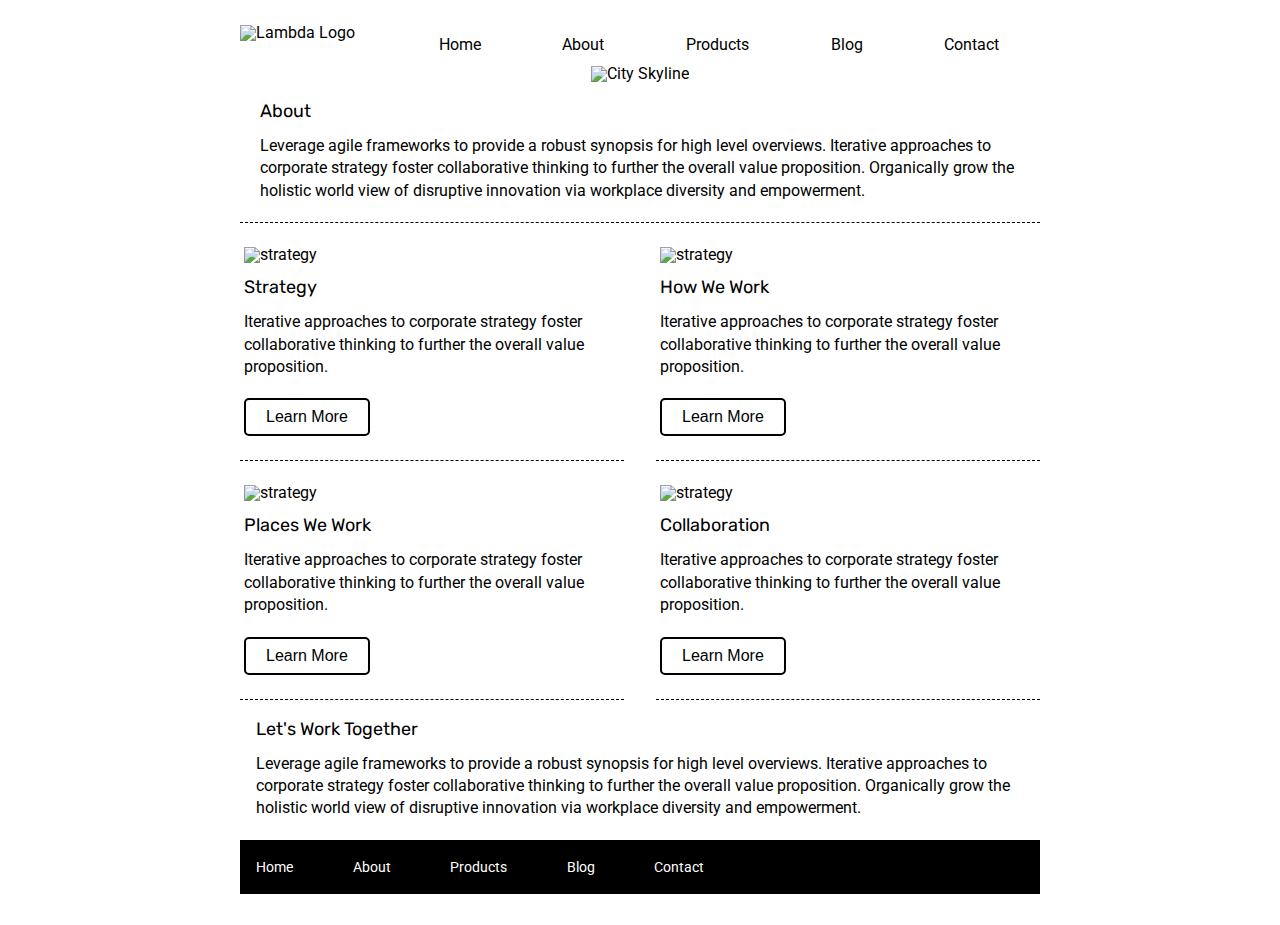
==== about.html @ a39aa291 "Completed MVP" ====
<!doctype html>

<html lang="en">

<head>
  <meta charset="utf-8">

  <title>Sprint Challenge - About</title>

  <link href="https://fonts.googleapis.com/css?family=Roboto|Rubik" rel="stylesheet">
  <link rel="stylesheet" href="css/index.css">

</head>

<body>
  <div class="container about-page">
    <header>
      <img class="logo" src="img/lambda-black.png" alt="Lambda Logo">
      <nav>
        <a href="index.html">Home</a>
        <a href="about.html">About</a>
        <a href="#">Products</a>
        <a href="#">Blog</a>
        <a href="#">Contact</a>
      </nav>
    </header>
    <section class="top-content">
      <img class="banner" src="img/jumbo-about.png" alt="City Skyline">
      <div class="text">
        <h2>About</h2>

        <p>Leverage agile frameworks to provide a robust synopsis for high level overviews. Iterative approaches to
          corporate
          strategy foster collaborative thinking to further the overall value proposition. Organically grow the holistic
          world
          view of disruptive innovation via workplace diversity and empowerment.</p>
      </div>
    </section>

    <section class="middle-content-a">
      <div class="text-image-container">
        <img src="img/about-plan.png" alt="strategy">

        <h2>Strategy</h2>

        <p>Iterative approaches to corporate strategy foster collaborative thinking to further the overall value
          proposition.</p>

        <button class="button-a">Learn More</button>
      </div>
      <div class="text-image-container">
        <img src="img/about-working.png" alt="strategy">

        <h2>How We Work </h2>

        <p>Iterative approaches to corporate strategy foster collaborative thinking to further the overall value
          proposition.</p>

        <button class="button-a">Learn More</button>
      </div>
      <div class="text-image-container">
        <img src="img/about-office.png" alt="strategy">

        <h2> Places We Work</h2>

        <p>Iterative approaches to corporate strategy foster collaborative thinking to further the overall value
          proposition.</p>

        <button class="button-a">Learn More</button>
      </div>

      <div class="text-image-container">
        <img src="img/about-meeting.png" alt="strategy">

        <h2>Collaboration</h2>

        <p>Iterative approaches to corporate strategy foster collaborative thinking to further the overall value
          proposition.</p>

        <button class="button-a">Learn More</button>
      </div>
    </section>
    <section class="bottom-content">
      <div class="text-container">
        <h2>Let's Work Together</h2>

        <p>Leverage agile frameworks to provide a robust synopsis for high level overviews. Iterative approaches to
          corporate
          strategy foster collaborative thinking to further the overall value proposition. Organically grow the holistic
          world
          view of disruptive innovation via workplace diversity and empowerment.</p>
      </div>
    </section>
    <footer>
      <nav>
        <a href="index.html">Home</a>
        <a href="about.html">About</a>
        <a href="#">Products</a>
        <a href="#">Blog</a>
        <a href="#">Contact</a>
      </nav>
    </footer>
  </div><!-- container -->
</body>

</html>
---- css/index.css ----
/* http://meyerweb.com/eric/tools/css/reset/ 
   v2.0 | 20110126
   License: none (public domain)
*/

html, body, div, span, applet, object, iframe,
h1, h2, h3, h4, h5, h6, p, blockquote, pre,
a, abbr, acronym, address, big, cite, code,
del, dfn, em, img, ins, kbd, q, s, samp,
small, strike, strong, sub, sup, tt, var,
b, u, i, center,
dl, dt, dd, ol, ul, li,
fieldset, form, label, legend,
table, caption, tbody, tfoot, thead, tr, th, td,
article, aside, canvas, details, embed, 
figure, figcaption, footer, header, hgroup, 
menu, nav, output, ruby, section, summary,
time, mark, audio, video {
	margin: 0;
	padding: 0;
	border: 0;
	font-size: 100%;
	font: inherit;
	vertical-align: baseline;
}
/* HTML5 display-role reset for older browsers */
article, aside, details, figcaption, figure, 
footer, header, hgroup, menu, nav, section {
	display: block;
}
body {
	line-height: 1;
}
ol, ul {
	list-style: none;
}
blockquote, q {
	quotes: none;
}
blockquote:before, blockquote:after,
q:before, q:after {
	content: '';
	content: none;
}
table {
	border-collapse: collapse;
	border-spacing: 0;
}

* {
    box-sizing: border-box;
}

html, body {
    height: 100%;
    font-family: 'Roboto', sans-serif;
}

h1, h2, h3, h4, h5 {
    font-size: 18px;
    margin-bottom: 15px;
    font-family: 'Rubik', sans-serif;
}

p {
    line-height: 1.4;
}

.container {
    width: 800px;
    margin: 0 auto;
}

header{
    margin: 25px 0px;
}

header nav {
    float: right;
    display: flex;
    justify-content: space-around;
    width: 642px;
}
header nav a{
    display: flex;
	align-items: center;
    text-decoration: none;
    color: black;
    height: 40px;
    padding: 0px 10px;
    border: 
}

.top-content {
    display: flex;
    flex-wrap: wrap;
    justify-content: space-evenly;
    margin-bottom: 20px;
    border-bottom: 1px dashed black;
    margin-top: 15px;
}

.top-content .text-container {
    width: 48%;
    padding: 0 1%;
    padding-bottom: 20px;  
}

.middle-content {
    margin-bottom: 20px;
    border-bottom: 1px dashed black;
}

.middle-content h2 {
    padding: 0 2%;
    margin-bottom: 0;
}

.middle-content .boxes {
    display: flex;
    flex-wrap: wrap;
    justify-content: space-evenly;
}

.middle-content .boxes .box {
    width: 12.5%;
    height: 100px;
    margin: 20px 2.5%;
    color: white;
    display: flex;
    align-items: center;
    justify-content: center;
}

.box1 {
   background-color: teal;
}

.box2 {
   background-color:gold;
}

.box3 {
   background-color: cadetblue;
}

.box4 {
   background-color: coral;
}

.box5 {
   background-color: crimson;
}

.box6 {
   background-color: forestgreen;
}

.box7 {
   background-color: darkorchid;
}

.box8 {
   background-color: hotpink;
}

.box9 {
   background-color: indigo;
}

.box10 {
   background-color: dodgerblue;
}

.bottom-content {
    display: flex;
    margin: 0 2% 20px;
    justify-content: space-around;
}

.bottom-content .text-container {
    padding-right: 4%;
}

.bottom-content .text-container:last-child {
    padding-right: 0;
}

footer {
    width: 100%;
    background: black;
}

footer nav {
    width: 60%;
    display: flex;
    justify-content: space-between;
    align-items: center;
    padding: 20px 2%;
    font-size: 14px;
}

footer nav a {
    color: white;
    text-decoration: none;
}

.text{
    padding: 20px;
}

.middle-content-a{
    display:flex;
    flex-wrap: wrap;
    justify-content: space-between;
}
.text-image-container{
    width: 48%;
    margin-bottom: 20px;
    border-bottom: 1px dashed black;
    padding: 4px;
}

.text-image-container h2{
    padding-top: 15px;
}

.button-a{
    background-color: white;
    border: 2px solid black;
    font-size: 16px;
    padding: 8px 20px;
    border-radius: 5px;
    margin: 20px 0px;
}
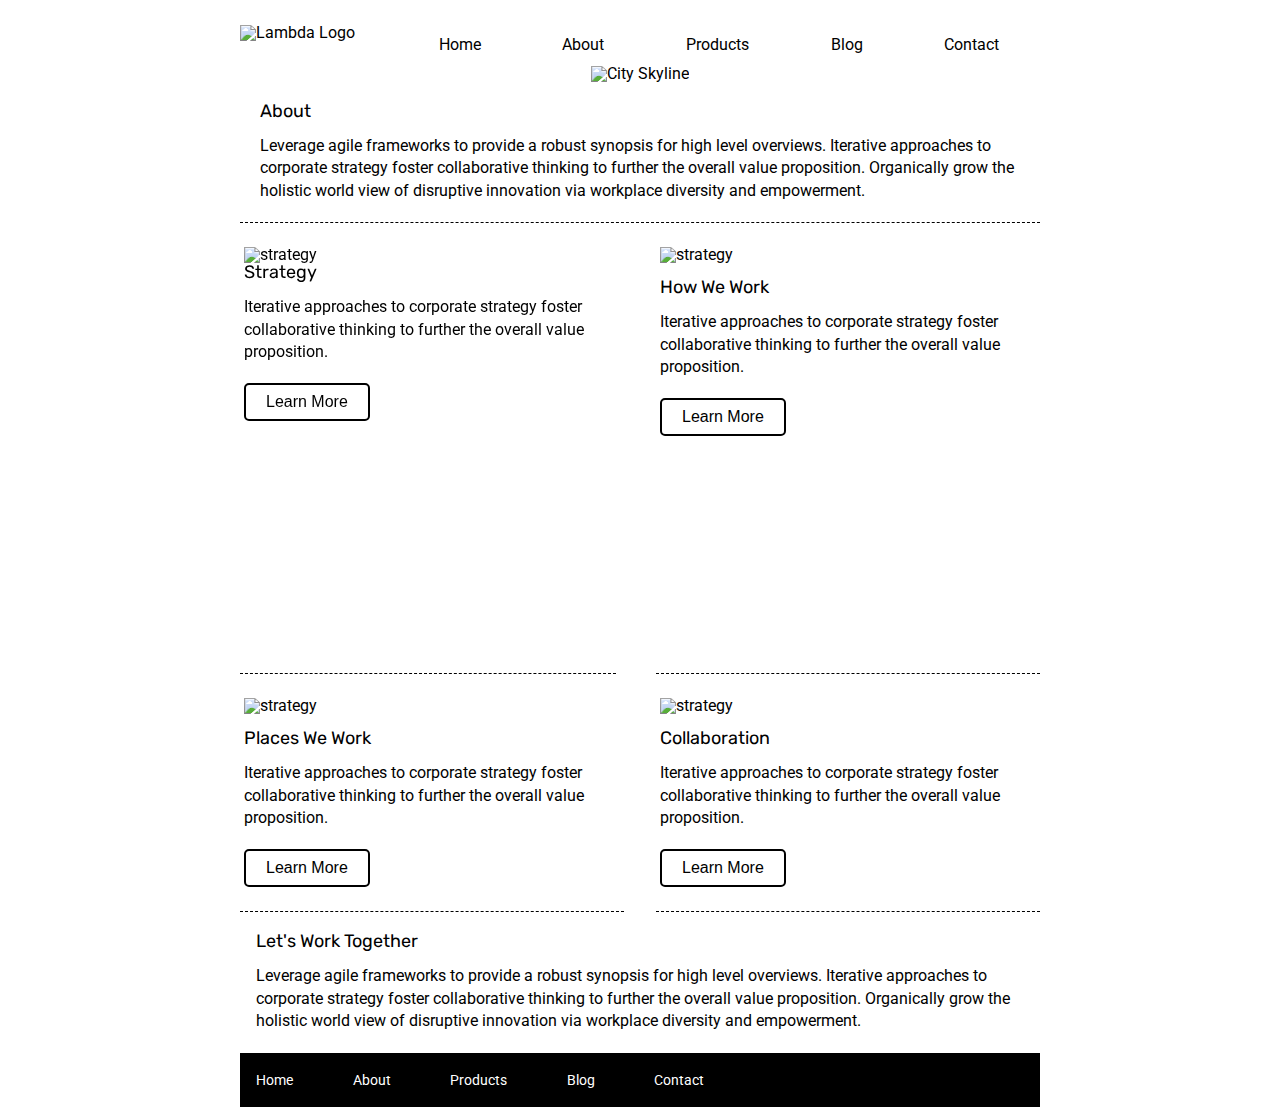
==== commit d6911c56: "added card flip to one element" ====
--- a/about.html
+++ b/about.html
@@ -38,15 +38,22 @@
     </section>
 
     <section class="middle-content-a">
-      <div class="text-image-container">
-        <img src="img/about-plan.png" alt="strategy">
+      <div class="text-image-container-flip">
+        <div class="flip-card-inner">
+          <div class="flip-card-front">
+          <img src="img/about-plan.png" alt="strategy">
 
-        <h2>Strategy</h2>
+            <h2>Strategy</h2>
 
-        <p>Iterative approaches to corporate strategy foster collaborative thinking to further the overall value
-          proposition.</p>
+            <p>Iterative approaches to corporate strategy foster collaborative thinking to further the overall value
+              proposition.</p>
 
-        <button class="button-a">Learn More</button>
+            <button class="button-a">Learn More</button>
+          </div>
+          <div class="flip-card-back">
+            <p>Some random text about strategies</p>
+          </div>
+        </div>
       </div>
       <div class="text-image-container">
         <img src="img/about-working.png" alt="strategy">
--- a/css/index.css
+++ b/css/index.css
@@ -220,6 +220,40 @@
     border-bottom: 1px dashed black;
     padding: 4px;
 }
+.text-image-container-flip{
+    background-color: transparent;
+    perspective:1000px;
+    width: 376px;
+    height: 431px;
+    margin-bottom: 20px;
+    border-bottom: 1px dashed black;
+    padding: 4px;    width 
+}
+.flip-card-inner{
+    position: relative;
+    width: 100%;
+    height:100%;
+    transition: transform 1s;
+    transform-style: preserve-3d;
+}
+
+.text-image-container-flip:hover .flip-card-inner{
+    transform: rotateY(180deg); 
+}
+.flip-card-front{
+    z-index: 2;
+    transform: rotateY(0deg);
+}
+
+.flip-card-front, .flip-card-back{
+    position: absolute;
+    width: 100%;
+    height: 100%;
+    backface-visibility: hidden;
+}
+ .flip-card-back{
+    transform: rotateY(180deg);
+}    
 
 .text-image-container h2{
     padding-top: 15px;
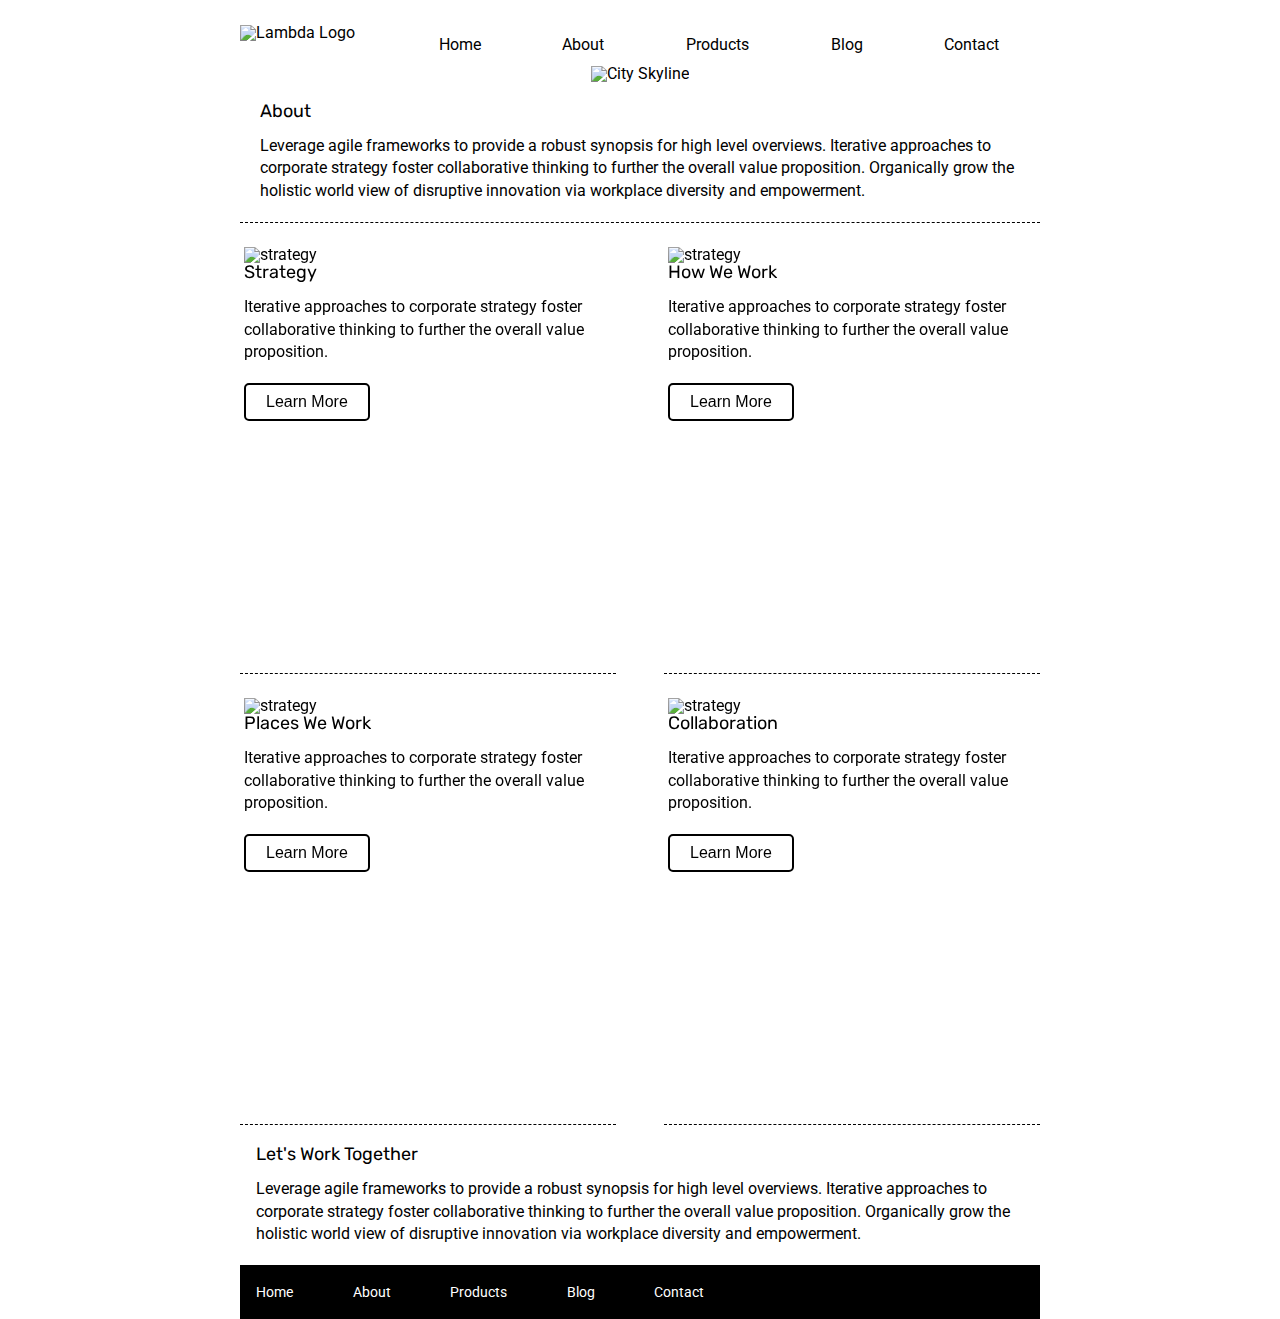
==== commit 9ebef3e6: "added flip animation to all cards" ====
--- a/about.html
+++ b/about.html
@@ -41,7 +41,7 @@
       <div class="text-image-container-flip">
         <div class="flip-card-inner">
           <div class="flip-card-front">
-          <img src="img/about-plan.png" alt="strategy">
+            <img src="img/about-plan.png" alt="strategy">
 
             <h2>Strategy</h2>
 
@@ -55,36 +55,53 @@
           </div>
         </div>
       </div>
-      <div class="text-image-container">
-        <img src="img/about-working.png" alt="strategy">
+      <div class="text-image-container-flip">
+        <div class="flip-card-inner">
+          <div class="flip-card-front">
+            <img src="img/about-working.png" alt="strategy">
 
-        <h2>How We Work </h2>
+            <h2>How We Work </h2>
 
-        <p>Iterative approaches to corporate strategy foster collaborative thinking to further the overall value
-          proposition.</p>
+            <p>Iterative approaches to corporate strategy foster collaborative thinking to further the overall value
+              proposition.</p>
 
-        <button class="button-a">Learn More</button>
+            <button class="button-a">Learn More</button>
+          </div>
+          <div class="flip-card-back">
+            <p>Some text</p>
+          </div>
+        </div>
       </div>
-      <div class="text-image-container">
-        <img src="img/about-office.png" alt="strategy">
+      <div class="text-image-container-flip">
+        <div class="flip-card-inner">
+          <div class="flip-card-front">
+            <img src="img/about-office.png" alt="strategy">
+            <h2> Places We Work</h2>
+            <p>Iterative approaches to corporate strategy foster collaborative thinking to further the overall value
+              proposition.</p>
+            <button class="button-a">Learn More</button>
+          </div>
+          <div class="flip-card-back">
+            <p>Some text</p>
+          </div>
+        </div>
+      </div>
+      <div class="text-image-container-flip">
+        <div class="flip-card-inner">
+          <div class="flip-card-front">
+            <img src="img/about-meeting.png" alt="strategy">
 
-        <h2> Places We Work</h2>
+            <h2>Collaboration</h2>
 
-        <p>Iterative approaches to corporate strategy foster collaborative thinking to further the overall value
-          proposition.</p>
+            <p>Iterative approaches to corporate strategy foster collaborative thinking to further the overall value
+              proposition.</p>
 
-        <button class="button-a">Learn More</button>
-      </div>
-
-      <div class="text-image-container">
-        <img src="img/about-meeting.png" alt="strategy">
-
-        <h2>Collaboration</h2>
-
-        <p>Iterative approaches to corporate strategy foster collaborative thinking to further the overall value
-          proposition.</p>
-
-        <button class="button-a">Learn More</button>
+            <button class="button-a">Learn More</button>
+          </div>
+          <div class="flip-card-back">
+            <p>Some text</p>
+          </div>
+        </div>
       </div>
     </section>
     <section class="bottom-content">
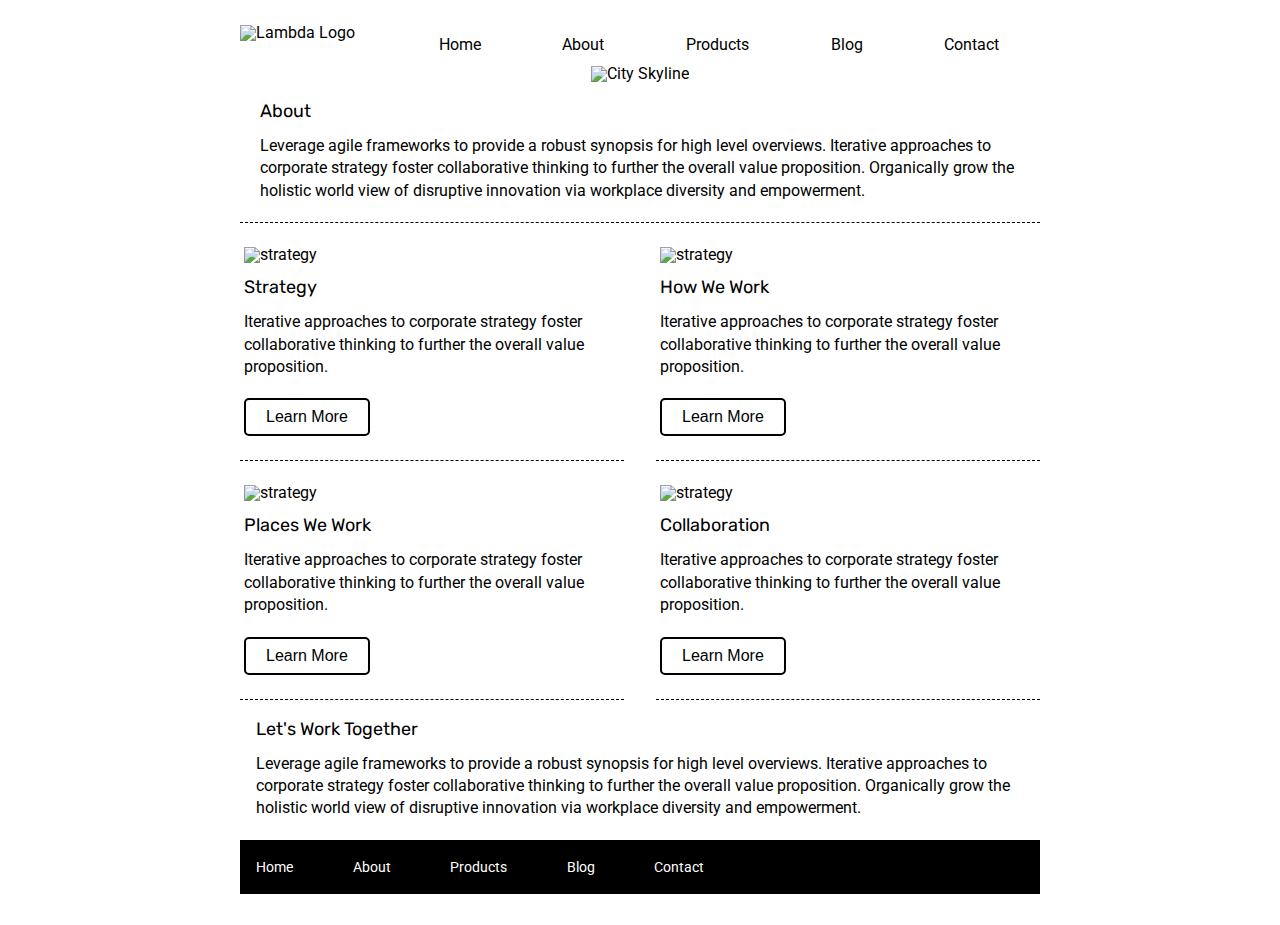
==== commit 30199eed: "Merge pull request #1 from shannonyoshi/shannon-yoshikawa" ====
--- a/about.html
+++ b/about.html
@@ -38,70 +38,46 @@
     </section>
 
     <section class="middle-content-a">
-      <div class="text-image-container-flip">
-        <div class="flip-card-inner">
-          <div class="flip-card-front">
-            <img src="img/about-plan.png" alt="strategy">
+      <div class="text-image-container">
+        <img src="img/about-plan.png" alt="strategy">
 
-            <h2>Strategy</h2>
+        <h2>Strategy</h2>
 
-            <p>Iterative approaches to corporate strategy foster collaborative thinking to further the overall value
-              proposition.</p>
+        <p>Iterative approaches to corporate strategy foster collaborative thinking to further the overall value
+          proposition.</p>
 
-            <button class="button-a">Learn More</button>
-          </div>
-          <div class="flip-card-back">
-            <p>Some random text about strategies</p>
-          </div>
-        </div>
+        <button class="button-a">Learn More</button>
       </div>
-      <div class="text-image-container-flip">
-        <div class="flip-card-inner">
-          <div class="flip-card-front">
-            <img src="img/about-working.png" alt="strategy">
+      <div class="text-image-container">
+        <img src="img/about-working.png" alt="strategy">
 
-            <h2>How We Work </h2>
+        <h2>How We Work </h2>
 
-            <p>Iterative approaches to corporate strategy foster collaborative thinking to further the overall value
-              proposition.</p>
+        <p>Iterative approaches to corporate strategy foster collaborative thinking to further the overall value
+          proposition.</p>
 
-            <button class="button-a">Learn More</button>
-          </div>
-          <div class="flip-card-back">
-            <p>Some text</p>
-          </div>
-        </div>
+        <button class="button-a">Learn More</button>
       </div>
-      <div class="text-image-container-flip">
-        <div class="flip-card-inner">
-          <div class="flip-card-front">
-            <img src="img/about-office.png" alt="strategy">
-            <h2> Places We Work</h2>
-            <p>Iterative approaches to corporate strategy foster collaborative thinking to further the overall value
-              proposition.</p>
-            <button class="button-a">Learn More</button>
-          </div>
-          <div class="flip-card-back">
-            <p>Some text</p>
-          </div>
-        </div>
+      <div class="text-image-container">
+        <img src="img/about-office.png" alt="strategy">
+
+        <h2> Places We Work</h2>
+
+        <p>Iterative approaches to corporate strategy foster collaborative thinking to further the overall value
+          proposition.</p>
+
+        <button class="button-a">Learn More</button>
       </div>
-      <div class="text-image-container-flip">
-        <div class="flip-card-inner">
-          <div class="flip-card-front">
-            <img src="img/about-meeting.png" alt="strategy">
 
-            <h2>Collaboration</h2>
+      <div class="text-image-container">
+        <img src="img/about-meeting.png" alt="strategy">
 
-            <p>Iterative approaches to corporate strategy foster collaborative thinking to further the overall value
-              proposition.</p>
+        <h2>Collaboration</h2>
 
-            <button class="button-a">Learn More</button>
-          </div>
-          <div class="flip-card-back">
-            <p>Some text</p>
-          </div>
-        </div>
+        <p>Iterative approaches to corporate strategy foster collaborative thinking to further the overall value
+          proposition.</p>
+
+        <button class="button-a">Learn More</button>
       </div>
     </section>
     <section class="bottom-content">
--- a/css/index.css
+++ b/css/index.css
@@ -220,40 +220,6 @@
     border-bottom: 1px dashed black;
     padding: 4px;
 }
-.text-image-container-flip{
-    background-color: transparent;
-    perspective:1000px;
-    width: 376px;
-    height: 431px;
-    margin-bottom: 20px;
-    border-bottom: 1px dashed black;
-    padding: 4px;    width 
-}
-.flip-card-inner{
-    position: relative;
-    width: 100%;
-    height:100%;
-    transition: transform 1s;
-    transform-style: preserve-3d;
-}
-
-.text-image-container-flip:hover .flip-card-inner{
-    transform: rotateY(180deg); 
-}
-.flip-card-front{
-    z-index: 2;
-    transform: rotateY(0deg);
-}
-
-.flip-card-front, .flip-card-back{
-    position: absolute;
-    width: 100%;
-    height: 100%;
-    backface-visibility: hidden;
-}
- .flip-card-back{
-    transform: rotateY(180deg);
-}    
 
 .text-image-container h2{
     padding-top: 15px;
